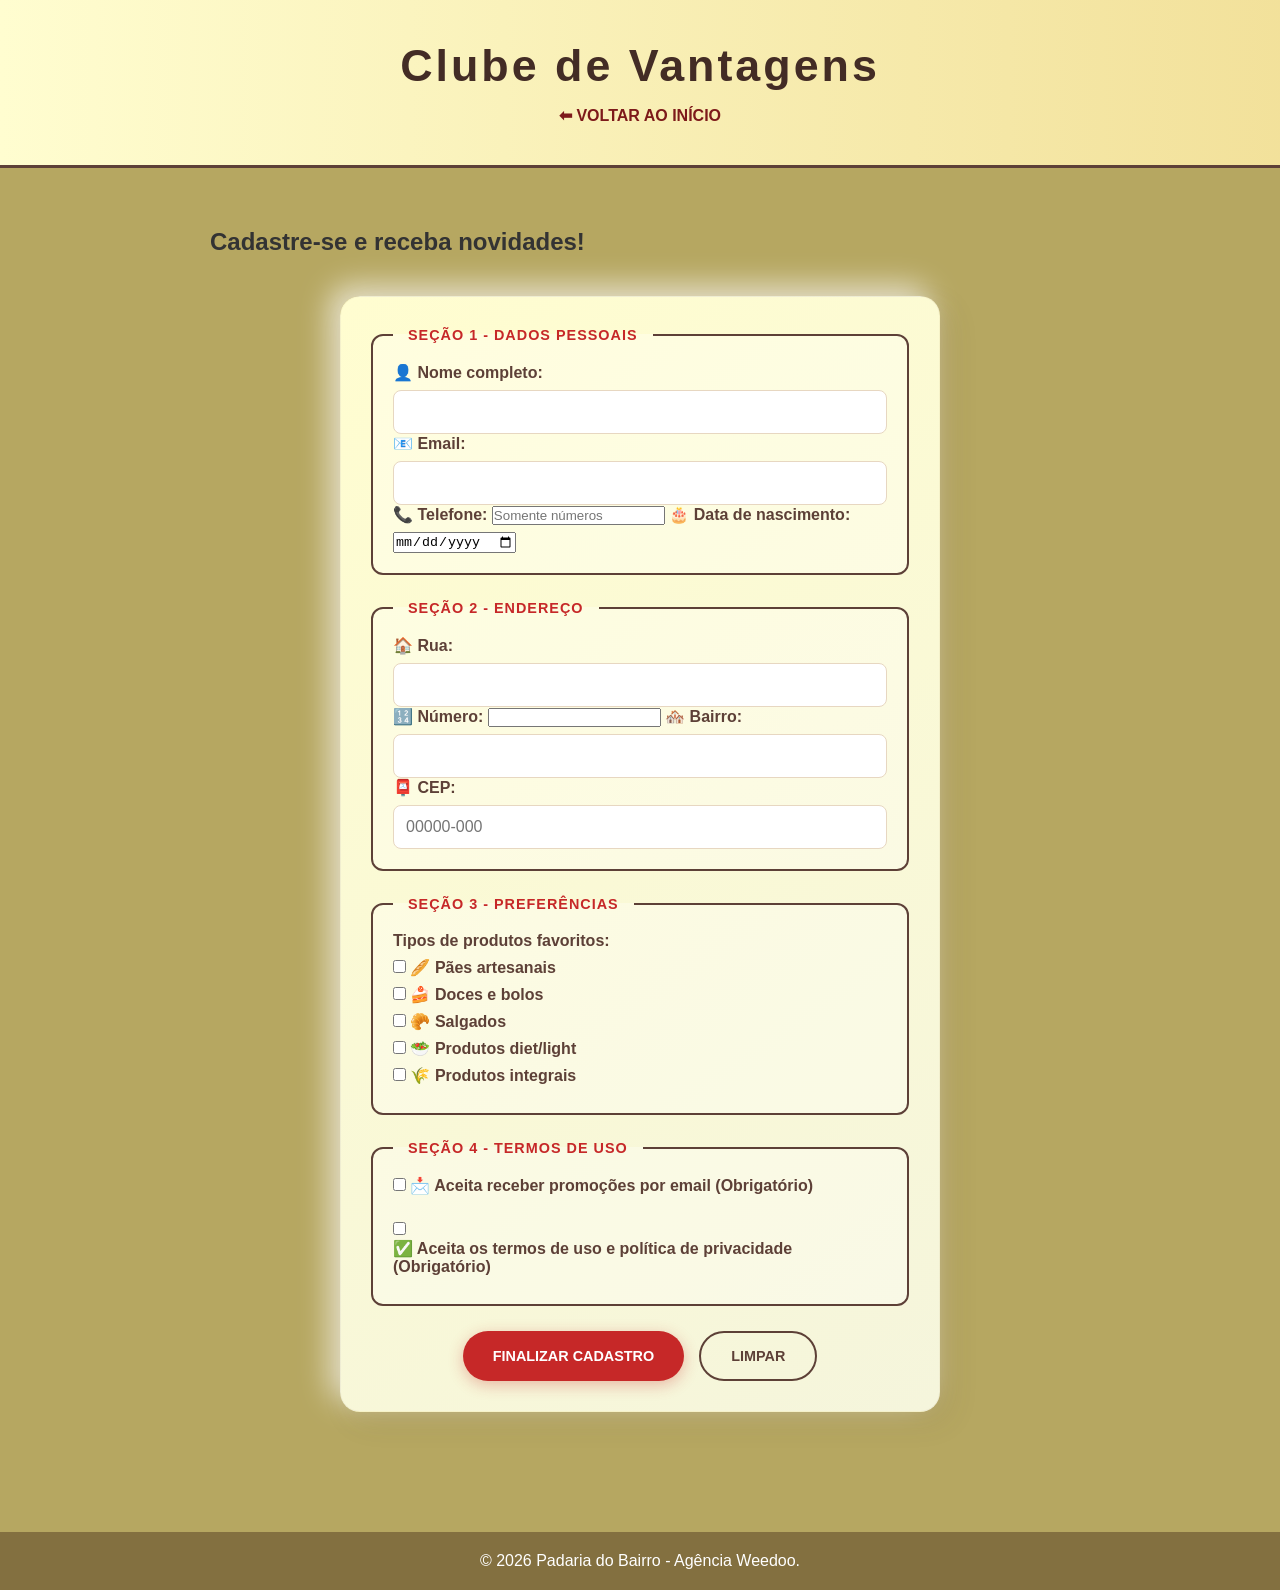
==== cadastro.html @ 26a853e4 "Adição de páginas de formulários" ====
<!DOCTYPE html>
<html lang="pt-br">
<head>
    <meta charset="UTF-8">
    <meta name="viewport" content="width=device-width, initial-scale=1.0">
    <title>Cadastro Newsletter | Padaria do Bairro</title>
    <link rel="stylesheet" href="CSS/styles.css">
</head>
<body>
    <header>
        <h1>Clube de Vantagens</h1>
        <nav><ul><li><a href="index.html">⬅ Voltar ao Início</a></li></ul></nav>
    </header>

    <main>
        <section id="form-section">
            <h2>Cadastre-se e receba novidades!</h2>
            <form action="#" method="post">
                <fieldset>
                    <legend>Seção 1 - Dados Pessoais</legend>
                    <label for="cad_nome">👤 Nome completo:</label>
                    <input type="text" id="cad_nome" name="cad_nome" required>
                    
                    <label for="cad_email">📧 Email:</label>
                    <input type="email" id="cad_email" name="cad_email" required>
                    
                    <label for="cad_tel">📞 Telefone:</label>
                    <input type="tel" id="cad_tel" name="cad_tel" pattern="[0-9]{10,11}" placeholder="Somente números" required>
                    
                    <label for="cad_nasc">🎂 Data de nascimento:</label>
                    <input type="date" id="cad_nasc" name="cad_nasc">
                </fieldset>

                <fieldset>
                    <legend>Seção 2 - Endereço</legend>
                    <label for="cad_rua">🏠 Rua:</label>
                    <input type="text" id="cad_rua" name="cad_rua" required>
                    
                    <label for="cad_num">🔢 Número:</label>
                    <input type="number" id="cad_num" name="cad_num" required>
                    
                    <label for="cad_bairro">🏘️ Bairro:</label>
                    <input type="text" id="cad_bairro" name="cad_bairro" required>
                    
                    <label for="cad_cep">📮 CEP:</label>
                    <input type="text" id="cad_cep" name="cad_cep" pattern="[0-9]{5}-[0-9]{3}" placeholder="00000-000" required>
                </fieldset>

                <fieldset>
                    <legend>Seção 3 - Preferências</legend>
                    <p style="font-weight: 600; color: #5D4037; margin-bottom: 8px;">Tipos de produtos favoritos:</p>
                    <input type="checkbox" id="pref_paes" name="preferencias" value="paes"> <label for="pref_paes">🥖 Pães artesanais</label><br>
                    <input type="checkbox" id="pref_doces" name="preferencias" value="doces"> <label for="pref_doces">🍰 Doces e bolos</label><br>
                    <input type="checkbox" id="pref_salgados" name="preferencias" value="salgados"> <label for="pref_salgados">🥐 Salgados</label><br>
                    <input type="checkbox" id="pref_diet" name="preferencias" value="diet"> <label for="pref_diet">🥗 Produtos diet/light</label><br>
                    <input type="checkbox" id="pref_integrais" name="preferencias" value="integrais"> <label for="pref_integrais">🌾 Produtos integrais</label>
                </fieldset>

                <fieldset>
                    <legend>Seção 4 - Termos de Uso</legend>
                    <input type="checkbox" id="aceita_promo" name="aceita_promo" required>
                    <label for="aceita_promo">📩 Aceita receber promoções por email (Obrigatório)</label><br><br>
                    
                    <input type="checkbox" id="aceita_termos" name="aceita_termos" required>
                    <label for="aceita_termos">✅ Aceita os termos de uso e política de privacidade (Obrigatório)</label>
                </fieldset>

                <div class="botoes-form">
                    <input type="submit" value="Finalizar Cadastro">
                    <input type="reset" value="Limpar">
                </div>
            </form>
        </section>
    </main>
    <footer><p>&copy; 2026 Padaria do Bairro - Agência Weedoo.</p></footer>
</body>
</html>
---- CSS/styles.css ----
/* 1. RESET E ESTILO GERAL */
* {
    margin: 0;
    padding: 0;
    box-sizing: border-box;
}

body {
    font-family: 'Segoe UI', Tahoma, sans-serif;
    background-color: #91790ea7;
    /* Bege Claro */
    color: #333;
}

/* Regra Global para Imagens (Evita que fiquem gigantes) */
img {
    max-width: 100%;
    /* height: auto;*/
    display: block;
}

/* 2. CABEÇALHO (Creme e Amarelo) */
header {
    background: linear-gradient(270deg, #f5ef83, #d9a930, #fffdd0);
    background-size: 600% 600%;
    animation: auroraPadaria 15s ease infinite;

    padding: 40px 30px;
    text-align: center;
    border-bottom: 3px solid #5D4037;
}

@keyframes auroraPadaria {
    0% {
        background-position: 0% 50%;
    }

    50% {
        background-position: 100% 50%;
    }

    100% {
        background-position: 0% 50%;
    }
}

h1 {
    color: #432c25;
    font-size: 2.8rem;
    letter-spacing: 3px;
}

/* Atualize esta parte no seu arquivo styles.css */
nav ul {
    display: flex;
    justify-content: center;
    flex-wrap: wrap; /* Essencial: permite que os links formem uma nova linha se não couberem */
    gap: 20px;
    list-style: none;
    margin-top: 15px;
}

nav a {
    text-decoration: none;
    color: #7d1a1a;
    font-weight: bold;
    text-transform: uppercase;
    padding: 5px 10px; /* Cria uma "área de clique" maior, excelente para mobile */
    border-radius: 5px;
    transition: all 0.3s ease;
}

nav a:hover {
    background-color: rgba(125, 26, 26, 0.1); /* Efeito de destaque ao passar o mouse */
    transform: translateY(-2px);
}

/* 3. BLOCOS COLORIDOS (Gradientes) */
section {
    padding: 40px 20px;
    max-width: 900px;
    margin: 20px auto;
    border-radius: 10px;
}

#video-destaque {
    background-color: #ecfacc;
    text-align: center;
}

#sobre {
    background: linear-gradient(135deg, #f3e39bb0, #F5F5DC);
}

#cardapio {
    background: linear-gradient(135deg, #ffffff, #F5F5DC);
}

#ambiente,
#equipe,
#galeria {
    background: linear-gradient(135deg, #b79696, #FFF5F5);
}

#contato,
#horarios {
    background: linear-gradient(to bottom, #F5F5DC, #E7D7C1);
}

/* 4. TABELAS (Bordas Pretas Sólidas) */
table {
    width: 100%;
    border-collapse: collapse;
    margin-top: 20px;
    background: rgb(218, 189, 189);
}

table,
th,
td {
    border: 2px solid #000000 !important;
}

th,
td {
    padding: 12px;
    text-align: left;
}

th {
    background-color: #5D4037;
    color: white;
    text-transform: uppercase;
}

/* 5. VÍDEO (Centralizado e Menor) */
.video-container {
    max-width: 500px;
    margin: 0 auto;
    border: 4px solid #5D4037;
    border-radius: 8px;
    overflow: hidden;
}

video {
    width: 100%;
    display: block;
}

/* 6. GALERIA E IMAGENS INDIVIDUAIS */
.galeria {
    display: flex;
    gap: 15px;
    flex-wrap: wrap;
    justify-content: center;
    margin: 20px 0;
}

/* Controla o tamanho das imagens na galeria e na seção equipe */
.galeria img {
    width: 280px;
    /*height: 200px;*/
    object-fit: cover;
    /* Não distorce a imagem */
    border: 3px solid #5D4037;
    border-radius: 5px;
}

/* Ajuste específico para a imagem da Fachada (Seção Sobre) */
.img-centralizada img {
    max-width: 600px;
    margin: 0 auto;
    border: 4px solid #5D4037;
    border-radius: 8px;
}

/* 7. RODAPÉ (Café) */
footer {
    background-color: #31160d61;
    color: white;
    text-align: center;
    padding: 20px;
    margin-top: 40px;
}

/* 8. ESTILIZAÇÃO DO FORMULÁRIO */
form {
    max-width: 600px;
    margin: 40px auto;
    padding: 30px;
    /* Gradiente suave que imita o tom de massa de pão */
    background: linear-gradient(145deg, #FFFDD0, #F5F5DC);
    border-radius: 20px;
    box-shadow: 10px 10px 30px rgba(93, 64, 55, 0.1),
        -10px -10px 30px rgba(255, 255, 255, 0.7);
    border: 1px solid rgba(93, 64, 55, 0.05);
}

fieldset {
    border: 2px solid #5D4037;
    border-radius: 12px;
    padding: 20px;
    margin-bottom: 25px;
    background: rgba(255, 255, 255, 0.3);
    /* Efeito de transparência sutil */
}

legend {
    font-weight: bold;
    color: #C62828;
    /* Vermelho destaque */
    padding: 0 15px;
    text-transform: uppercase;
    font-size: 0.9rem;
    letter-spacing: 1px;
}

label {
    font-weight: 600;
    color: #5D4037;
    margin-bottom: 8px;
    display: inline-block;
}

/* Campos de entrada, Select e Textarea */
input[type="text"],
input[type="email"],
select,
textarea {
    width: 100%;
    padding: 12px;
    border: 1px solid #E7D7C1;
    border-radius: 8px;
    background-color: #ffffff;
    font-family: inherit;
    font-size: 1rem;
    color: #333;
    transition: all 0.3s ease;
}

/* Efeito Surreal ao focar nos campos */
input:focus,
select:focus,
textarea:focus {
    outline: none;
    border-color: #C62828;
    box-shadow: 0 0 10px rgba(198, 40, 40, 0.2);
    transform: translateY(-2px);
    /* Pequena flutuação */
}

/* Botões de Ação */
.botoes-form {
    display: flex;
    gap: 15px;
    justify-content: center;
}

input[type="submit"],
input[type="reset"] {
    padding: 15px 30px;
    border-radius: 30px;
    border: none;
    font-weight: bold;
    text-transform: uppercase;
    cursor: pointer;
    transition: all 0.3s ease;
    font-size: 0.9rem;
}

input[type="submit"] {
    background: #C62828;
    color: white;
    box-shadow: 0 4px 15px rgba(198, 40, 40, 0.3);
}

input[type="submit"]:hover {
    background: #5D4037;
    box-shadow: 0 6px 20px rgba(93, 64, 55, 0.4);
    transform: scale(1.05);
}

input[type="reset"] {
    background: transparent;
    border: 2px solid #5D4037;
    color: #5D4037;
}

input[type="reset"]:hover {
    background: rgba(93, 64, 55, 0.1);
}
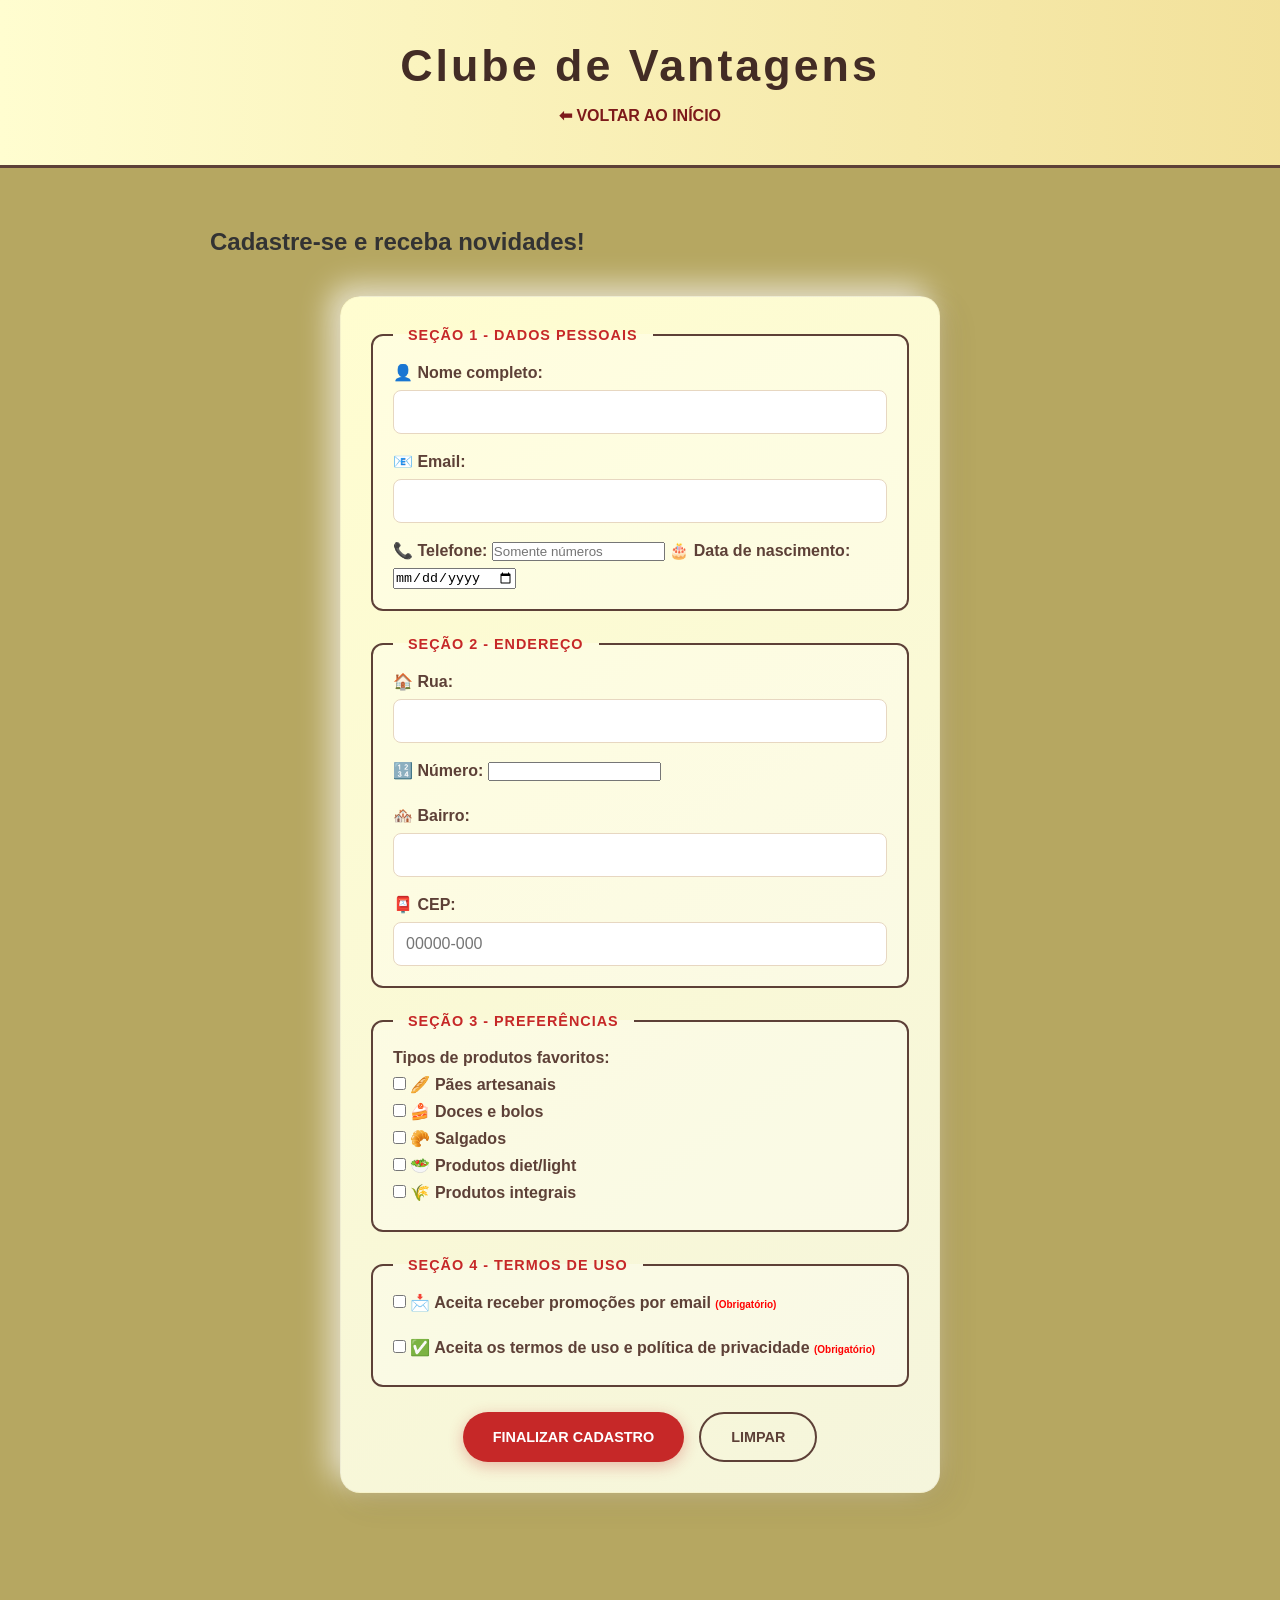
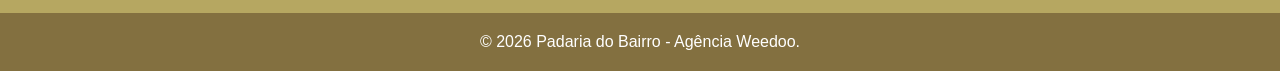
==== commit d116dd78: "Adição de páginas de formulários" ====
--- a/cadastro.html
+++ b/cadastro.html
@@ -19,10 +19,10 @@
                 <fieldset>
                     <legend>Seção 1 - Dados Pessoais</legend>
                     <label for="cad_nome">👤 Nome completo:</label>
-                    <input type="text" id="cad_nome" name="cad_nome" required>
+                    <input type="text" id="cad_nome" name="cad_nome" required> <br><br>
                     
                     <label for="cad_email">📧 Email:</label>
-                    <input type="email" id="cad_email" name="cad_email" required>
+                    <input type="email" id="cad_email" name="cad_email" required> <br><br>
                     
                     <label for="cad_tel">📞 Telefone:</label>
                     <input type="tel" id="cad_tel" name="cad_tel" pattern="[0-9]{10,11}" placeholder="Somente números" required>
@@ -34,13 +34,13 @@
                 <fieldset>
                     <legend>Seção 2 - Endereço</legend>
                     <label for="cad_rua">🏠 Rua:</label>
-                    <input type="text" id="cad_rua" name="cad_rua" required>
+                    <input type="text" id="cad_rua" name="cad_rua" required> <br><br>
                     
                     <label for="cad_num">🔢 Número:</label>
-                    <input type="number" id="cad_num" name="cad_num" required>
+                    <input type="number" id="cad_num" name="cad_num" required> <br><br>
                     
                     <label for="cad_bairro">🏘️ Bairro:</label>
-                    <input type="text" id="cad_bairro" name="cad_bairro" required>
+                    <input type="text" id="cad_bairro" name="cad_bairro" required> <br><br>
                     
                     <label for="cad_cep">📮 CEP:</label>
                     <input type="text" id="cad_cep" name="cad_cep" pattern="[0-9]{5}-[0-9]{3}" placeholder="00000-000" required>
@@ -59,10 +59,10 @@
                 <fieldset>
                     <legend>Seção 4 - Termos de Uso</legend>
                     <input type="checkbox" id="aceita_promo" name="aceita_promo" required>
-                    <label for="aceita_promo">📩 Aceita receber promoções por email (Obrigatório)</label><br><br>
+                    <label for="aceita_promo">📩 Aceita receber promoções por email <span>(Obrigatório)</span></label><br><br>
                     
                     <input type="checkbox" id="aceita_termos" name="aceita_termos" required>
-                    <label for="aceita_termos">✅ Aceita os termos de uso e política de privacidade (Obrigatório)</label>
+                    <label for="aceita_termos">✅ Aceita os termos de uso e política de privacidade <span>(Obrigatório)</span></label>
                 </fieldset>
 
                 <div class="botoes-form">
--- a/CSS/styles.css
+++ b/CSS/styles.css
@@ -50,7 +50,7 @@
     letter-spacing: 3px;
 }
 
-/* Atualize esta parte no seu arquivo styles.css */
+/* Atualizei esta parte no arquivo styles.css */
 nav ul {
     display: flex;
     justify-content: center;
@@ -288,4 +288,8 @@
 
 input[type="reset"]:hover {
     background: rgba(93, 64, 55, 0.1);
+}
+
+span { font-size: 10px;
+    color: red;
 }
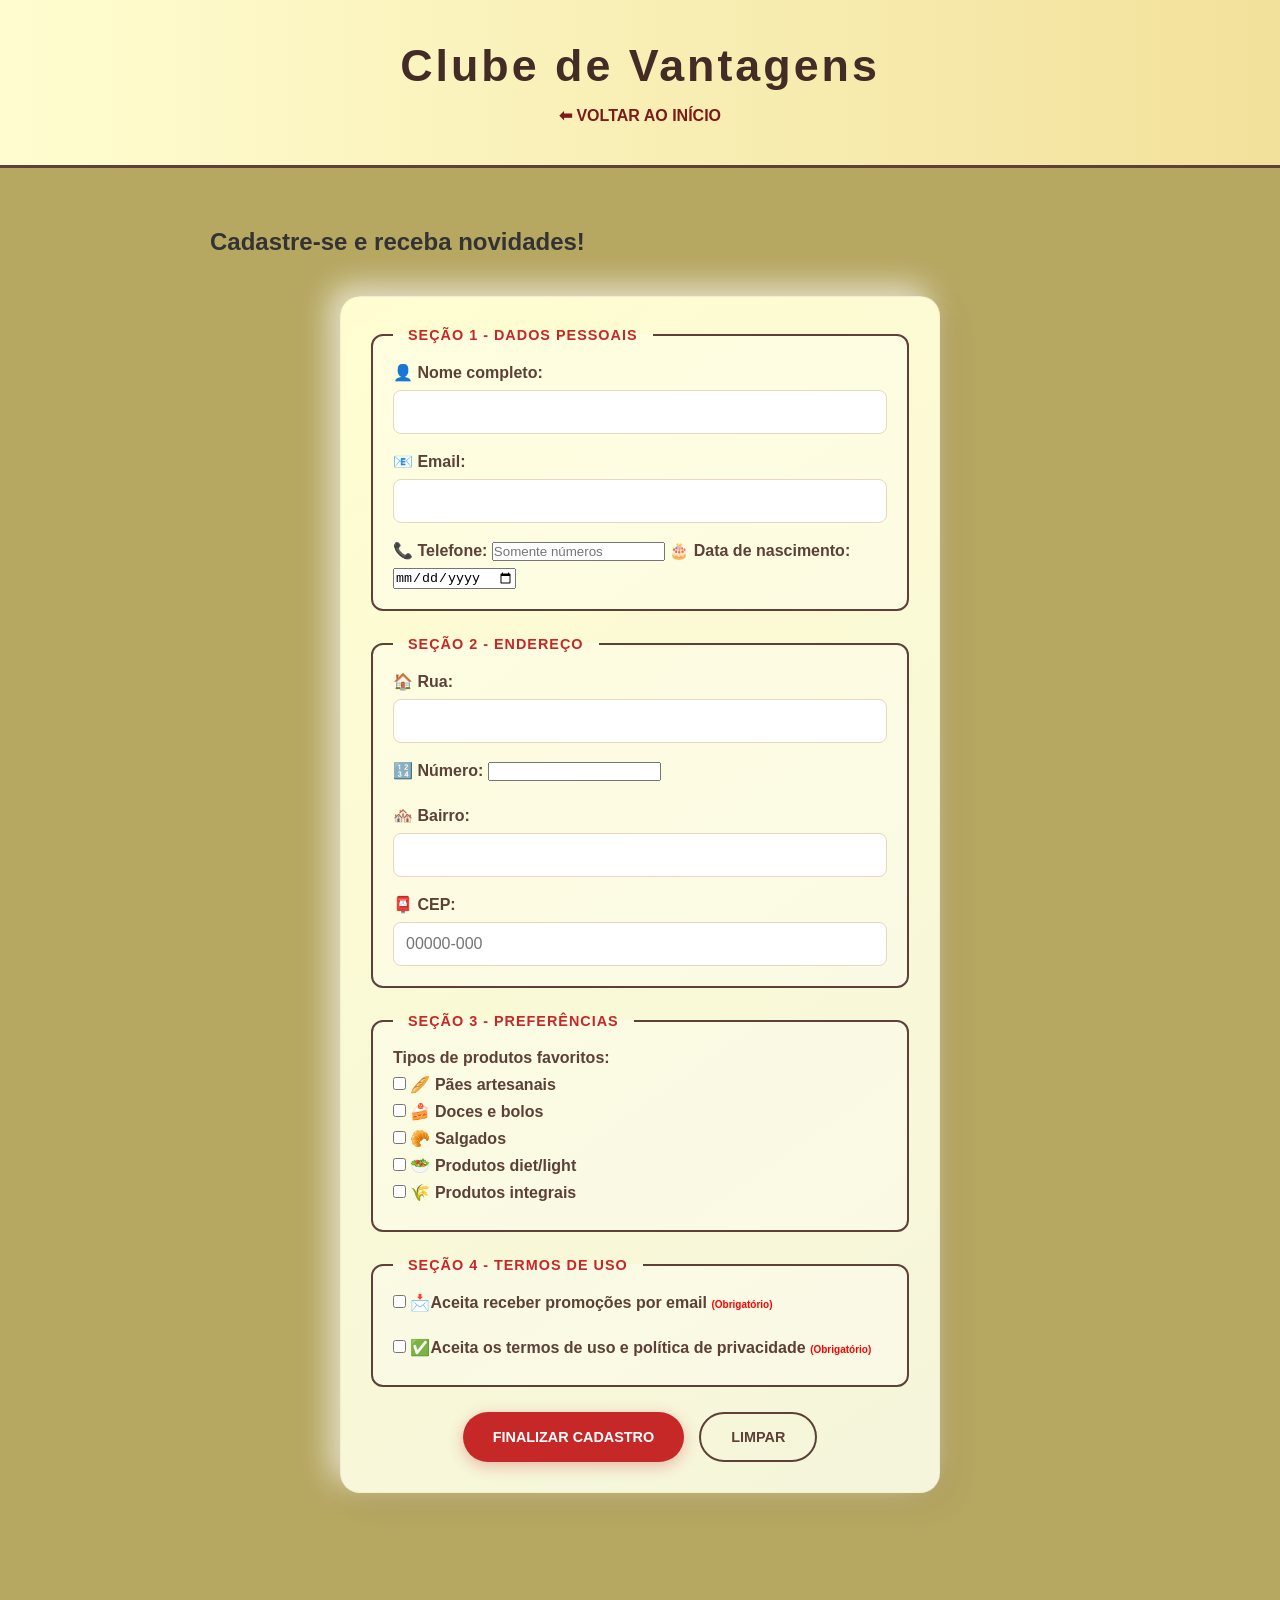
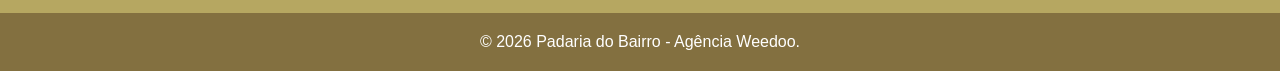
==== commit f16ca1e0: "Adição de páginas de formulários" ====
--- a/cadastro.html
+++ b/cadastro.html
@@ -59,10 +59,10 @@
                 <fieldset>
                     <legend>Seção 4 - Termos de Uso</legend>
                     <input type="checkbox" id="aceita_promo" name="aceita_promo" required>
-                    <label for="aceita_promo">📩 Aceita receber promoções por email <span>(Obrigatório)</span></label><br><br>
+                    <label for="aceita_promo">📩Aceita receber promoções por email <span>(Obrigatório)</span></label><br><br>
                     
                     <input type="checkbox" id="aceita_termos" name="aceita_termos" required>
-                    <label for="aceita_termos">✅ Aceita os termos de uso e política de privacidade <span>(Obrigatório)</span></label>
+                    <label for="aceita_termos">✅Aceita os termos de uso e política de privacidade <span>(Obrigatório)</span></label>
                 </fieldset>
 
                 <div class="botoes-form">
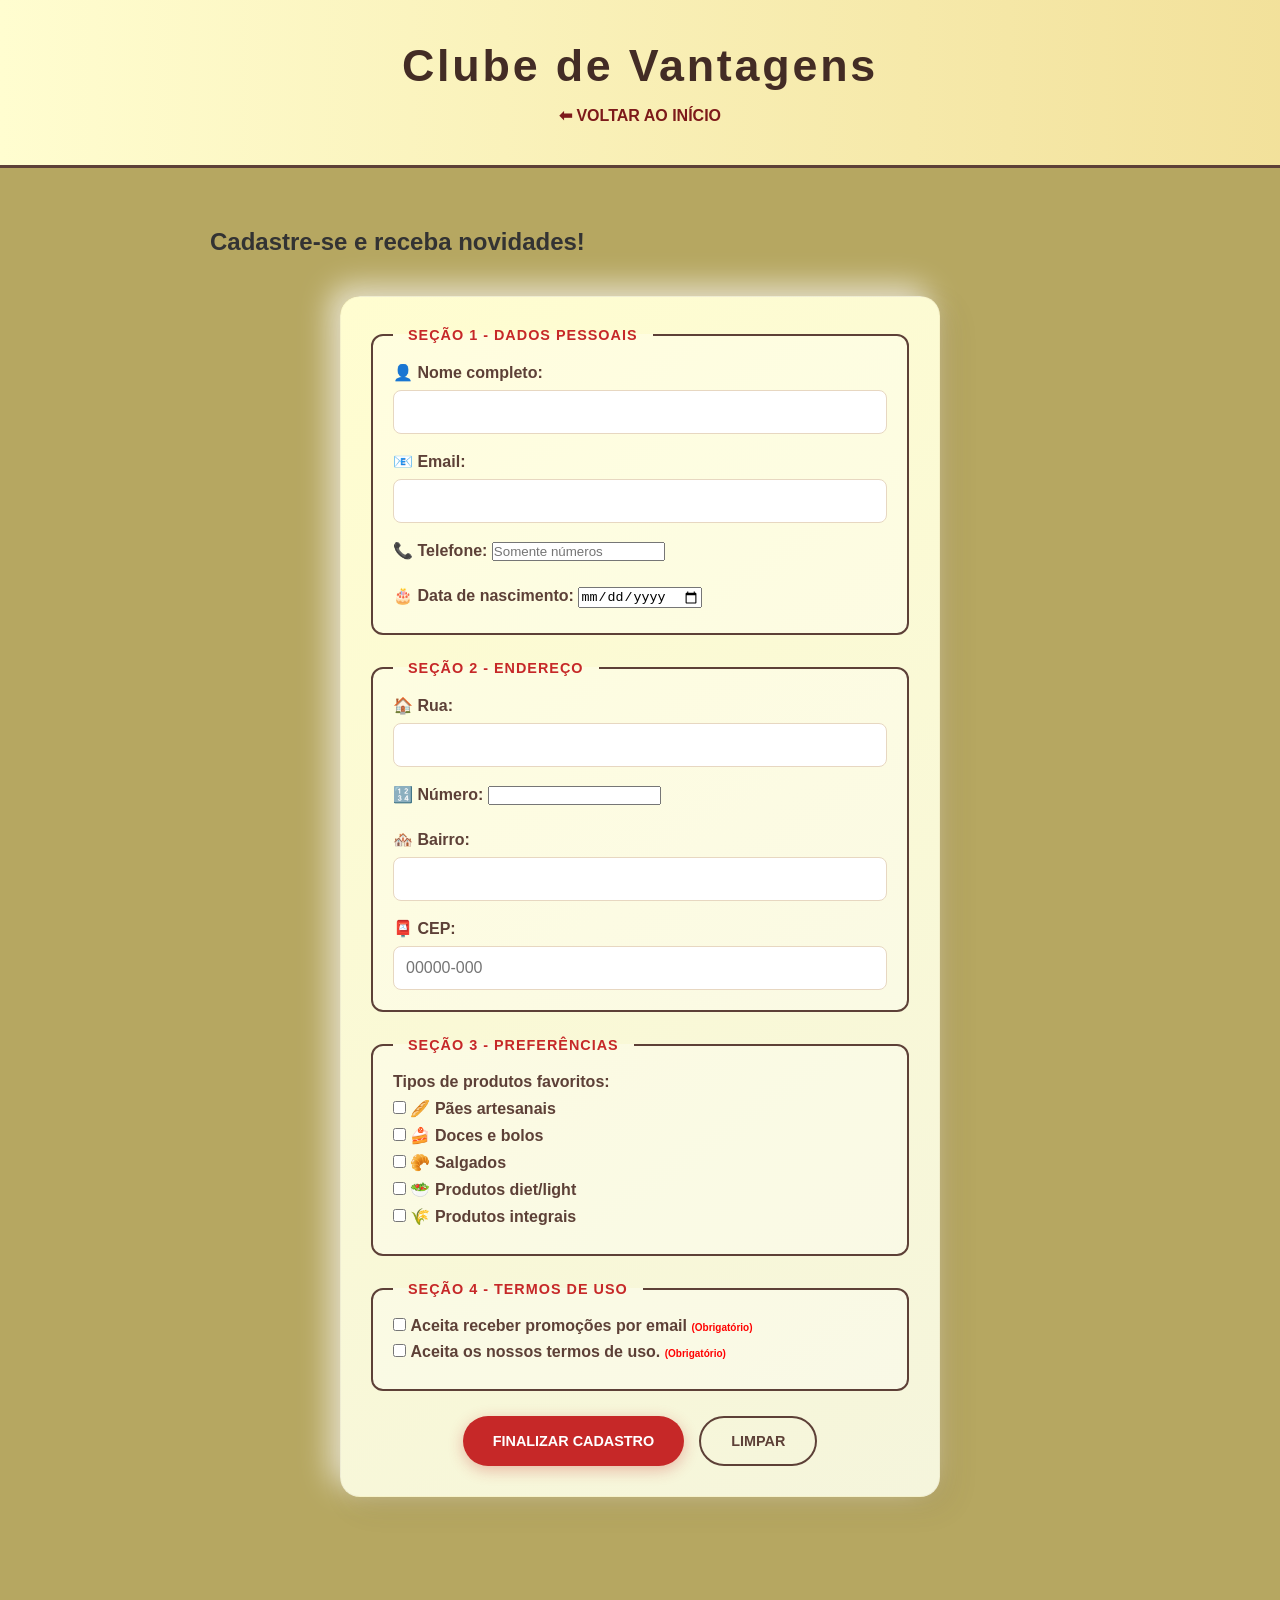
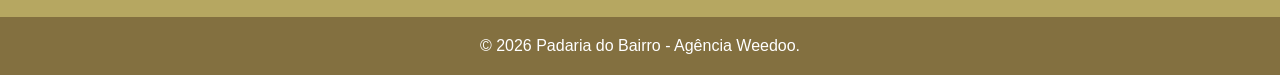
==== commit 1956fda4: "Atualizando o layout e inserindo novas seções" ====
--- a/cadastro.html
+++ b/cadastro.html
@@ -25,7 +25,7 @@
                     <input type="email" id="cad_email" name="cad_email" required> <br><br>
                     
                     <label for="cad_tel">📞 Telefone:</label>
-                    <input type="tel" id="cad_tel" name="cad_tel" pattern="[0-9]{10,11}" placeholder="Somente números" required>
+                    <input type="tel" id="cad_tel" name="cad_tel" pattern="[0-9]{10,11}" placeholder="Somente números" required><br><br>
                     
                     <label for="cad_nasc">🎂 Data de nascimento:</label>
                     <input type="date" id="cad_nasc" name="cad_nasc">
@@ -59,10 +59,10 @@
                 <fieldset>
                     <legend>Seção 4 - Termos de Uso</legend>
                     <input type="checkbox" id="aceita_promo" name="aceita_promo" required>
-                    <label for="aceita_promo">📩Aceita receber promoções por email <span>(Obrigatório)</span></label><br><br>
+                    <label for="aceita_promo">Aceita receber promoções por email <span>(Obrigatório)</span></label><br>
                     
                     <input type="checkbox" id="aceita_termos" name="aceita_termos" required>
-                    <label for="aceita_termos">✅Aceita os termos de uso e política de privacidade <span>(Obrigatório)</span></label>
+                    <label for="aceita_termos">Aceita os nossos termos de uso. <span>(Obrigatório)</span></label>
                 </fieldset>
 
                 <div class="botoes-form">
--- a/CSS/styles.css
+++ b/CSS/styles.css
@@ -3,6 +3,11 @@
     margin: 0;
     padding: 0;
     box-sizing: border-box;
+    /* Ajuste esse valor para a altura exata do seu cabeçalho */
+    scroll-padding-top: 320px; 
+    
+    /* Bônus: Isso faz a página deslizar suavemente até a seção, em vez de pular de uma vez */
+    scroll-behavior: smooth;
 }
 
 body {
@@ -10,6 +15,8 @@
     background-color: #91790ea7;
     /* Bege Claro */
     color: #333;
+    /* Ajuste esse valor de acordo com a altura total do seu header */
+    padding-top: 0px;
 }
 
 /* Regra Global para Imagens (Evita que fiquem gigantes) */
@@ -24,10 +31,13 @@
     background: linear-gradient(270deg, #f5ef83, #d9a930, #fffdd0);
     background-size: 600% 600%;
     animation: auroraPadaria 15s ease infinite;
-
+    position: sticky;
+    top: 0;           /* Define que ele deve grudar no topo da janela */
+    z-index: 1000;    /* Garante que o menu fique sempre na frente de fotos/textos */
     padding: 40px 30px;
     text-align: center;
-    border-bottom: 3px solid #5D4037;
+    border-bottom: 3px solid #5D4037;    
+    width: 100%;
 }
 
 @keyframes auroraPadaria {
@@ -47,7 +57,11 @@
 h1 {
     color: #432c25;
     font-size: 2.8rem;
-    letter-spacing: 3px;
+    letter-spacing: 2.8px;
+    margin-left: 10px;
+    margin-right: 10px;
+    padding-left: 0px;
+    padding-right: 0px;
 }
 
 /* Atualizei esta parte no arquivo styles.css */
@@ -154,6 +168,7 @@
     flex-wrap: wrap;
     justify-content: center;
     margin: 20px 0;
+    
 }
 
 /* Controla o tamanho das imagens na galeria e na seção equipe */
@@ -292,4 +307,180 @@
 
 span { font-size: 10px;
     color: red;
+}
+
+/* =========================================================
+   NOVAS REGRAS: ATIVIDADE DE GRID E FLEXBOX
+   ========================================================= */
+
+/* 1 e 5. Seção Hero (Grid Assimétrico: 2fr para texto e 1fr para imagem) */
+.hero-grid {
+    display: grid;
+    grid-template-columns: 2fr 1fr; 
+    gap: 20px;
+    align-items: center; 
+    background: linear-gradient(135deg, #FFFDD0, #F5F5DC);
+}
+
+.hero-texto h2 {
+    color: #5D4037;
+    font-size: 2.5rem;
+    margin-bottom: 15px;
+}
+
+/* 2. Estrutura Galeria de Produtos em Grid */
+.grid-galeria {
+    display: grid;
+    grid-template-columns: repeat(3, 1fr); /* Cria 3 colunas iguais */
+    gap: 15px;
+    margin-top: 100px;
+}
+
+.item-grid img {
+    width: 100%;
+    height: 180px;
+    object-fit: cover;
+    border-radius: 8px;
+    border: 3px solid #5D4037;
+    transition: transform 0.3s;
+}
+
+.item-grid img:hover {
+    transform: scale(1.05); /* Efeito suave ao passar o mouse */
+}
+
+/* 3, 6 e 8. Seção de Depoimentos (Flex-wrap, align-items, align-self) */
+.container-depoimentos {
+    display: flex;
+    flex-wrap: wrap; /* 6. Permite quebrar linha em telas pequenas */
+    justify-content: center;
+    align-items: flex-end; /* 8. Alinha todos os cards na base inferior */
+    gap: 20px;
+    margin-top: 20px;
+    min-height: 200px;
+}
+
+.card-depoimento {
+    background-color: #ffffff;
+    border: 2px solid #5D4037;
+    border-radius: 10px;
+    padding: 20px;
+    width: 250px;
+    box-shadow: 0 4px 10px rgba(0,0,0,0.1);
+    text-align: center;
+}
+
+.card-depoimento span {
+    display: block;
+    margin-top: 10px;
+    font-weight: bold;
+    color: #7d1a1a;
+    font-size: 0.9rem;
+}
+
+/* 8. Usando align-self para alinhar o card de destaque de forma diferente (no topo) */
+.card-destaque {
+    align-self: flex-start; 
+    background-color: #f5ef83;
+    border-color: #d9a930;
+}
+
+/* 7. Sidebar Flexível (ajusta à altura com stretch) */
+.layout-flex {
+    display: flex;
+    align-items: stretch; /* Garante que os dois fiquem com a mesma altura */
+    gap: 20px;
+    margin-top: 15px;
+}
+
+.conteudo-artigo {
+    flex: 3; /* Ocupa 3 partes do espaço */
+    background-color: #ffffff;
+    padding: 25px;
+    border-radius: 8px;
+    border: 2px solid #E7D7C1;
+}
+
+.sidebar-flex {
+    flex: 1; /* Ocupa 1 parte do espaço */
+    background-color: #5D4037;
+    color: white;
+    padding: 25px;
+    border-radius: 8px;
+}
+
+.sidebar-flex h3 {
+    color: #f5ef83;
+    margin-bottom: 15px;
+    border-bottom: 1px solid rgba(255,255,255,0.2);
+    padding-bottom: 5px;
+}
+
+.sidebar-flex ul {
+    list-style-position: inside;
+    line-height: 1.6;
+}
+
+/* 4. Rodapé com layout em colunas */
+.footer-colunas {
+    display: flex;
+    justify-content: space-around;
+    flex-wrap: wrap;
+    margin-bottom: 20px;
+    border-bottom: 1px solid rgba(255,255,255,0.1);
+    padding-bottom: 20px;
+}
+
+.coluna {
+    text-align: left;
+    min-width: 200px;
+    margin-bottom: 15px;
+}
+
+.coluna h4 {
+    color: #f5ef83;
+    margin-bottom: 10px;
+    text-transform: uppercase;
+}
+
+/* =========================================================
+   RESPONSIVIDADE (TELAS MENORES / CELULARES)
+   ========================================================= */
+   @media (max-width: 768px) {
+    
+    /* 1. Ajusta o Cabeçalho para telas pequenas */
+    header {
+        padding: 20px 10px;
+    }
+    h1 {
+        font-size: 1.8rem; /* Diminui o título para caber na tela */
+        letter-spacing: 1px;
+    }
+
+    /* 2. Hero: Quebra as colunas e empilha texto e imagem */
+    .hero-grid {
+        grid-template-columns: 1fr; /* Muda de 2 colunas para 1 coluna só */
+        text-align: center;
+    }
+
+    /* 3. Galeria Grid: Uma imagem por linha no celular */
+    .grid-galeria {
+        grid-template-columns: 1fr; /* Muda de 3 colunas para 1 coluna */
+    }
+
+    /* 4. Sidebar: Coloca a sidebar debaixo do artigo */
+    .layout-flex {
+        flex-direction: column; /* Força o Flexbox a empilhar verticalmente */
+    }
+
+    /* 5. Depoimentos: Deixa os cards ocupando 100% da largura */
+    .card-depoimento {
+        width: 100%;
+    }
+
+    /* 6. Rodapé: Centraliza o conteúdo das colunas no celular */
+    .coluna {
+        text-align: center;
+        width: 100%;
+    }
 }
